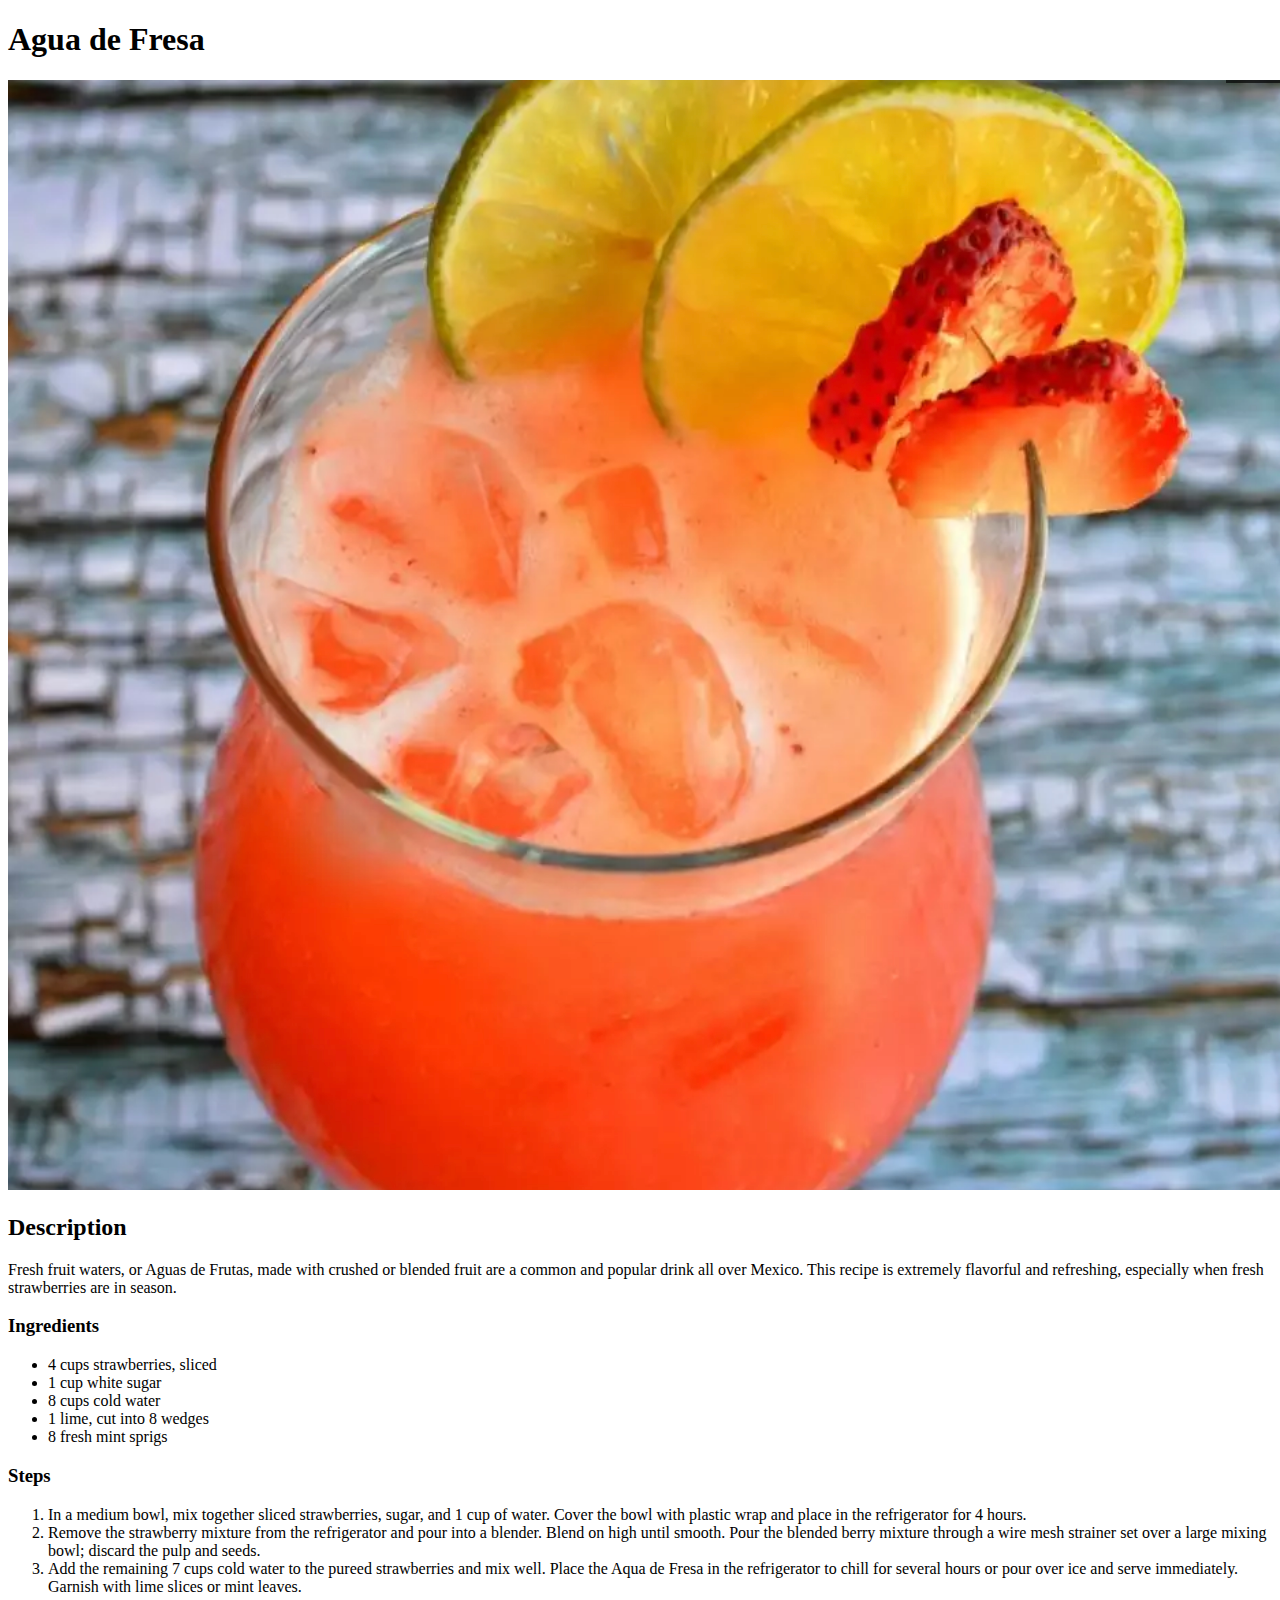
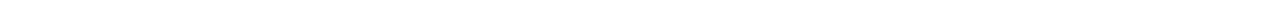
==== recipes/aqua.html @ 69887406 "Add Agua de Fresca recipe to site" ====
<!DOCTYPE html>
<html lang="en">
<head>
    <meta charset="UTF-8">
    <meta http-equiv="X-UA-Compatible" content="IE=edge">
    <meta name="viewport" content="width=device-width, initial-scale=1.0">
    <title>Document</title>
</head>
<body>
    <h1>Agua de Fresa</h1>
    <p> <img src="../img/agua.png" alt=""></p>
    <h2>Description</h2>
    <p> Fresh fruit waters, or Aguas de Frutas, made with crushed or blended fruit are a common and popular drink all over Mexico. This recipe is extremely flavorful and refreshing, especially when fresh strawberries are in season.
    </p>
    <h3>Ingredients</h3>
     <ul>
         <li>4 cups strawberries, sliced</li>
         <li>1 cup white sugar</li>
         <li>8 cups cold water</li>
         <li>1 lime, cut into 8 wedges</li>
         <li>8 fresh mint sprigs</li>
        
     </ul>
     <h3>Steps</h3>
     <ol>
         <li>In a medium bowl, mix together sliced strawberries, sugar, and 1 cup of water. Cover the bowl with plastic wrap and place in the refrigerator for 4 hours.</li>
         <li>Remove the strawberry mixture from the refrigerator and pour into a blender. Blend on high until smooth. Pour the blended berry mixture through a wire mesh strainer set over a large mixing bowl; discard the pulp and seeds.</li>
         <li>Add the remaining 7 cups cold water to the pureed strawberries and mix well. Place the Aqua de Fresa in the refrigerator to chill for several hours or pour over ice and serve immediately. Garnish with lime slices or mint leaves.</li>

     </ol>
</body>
</html>
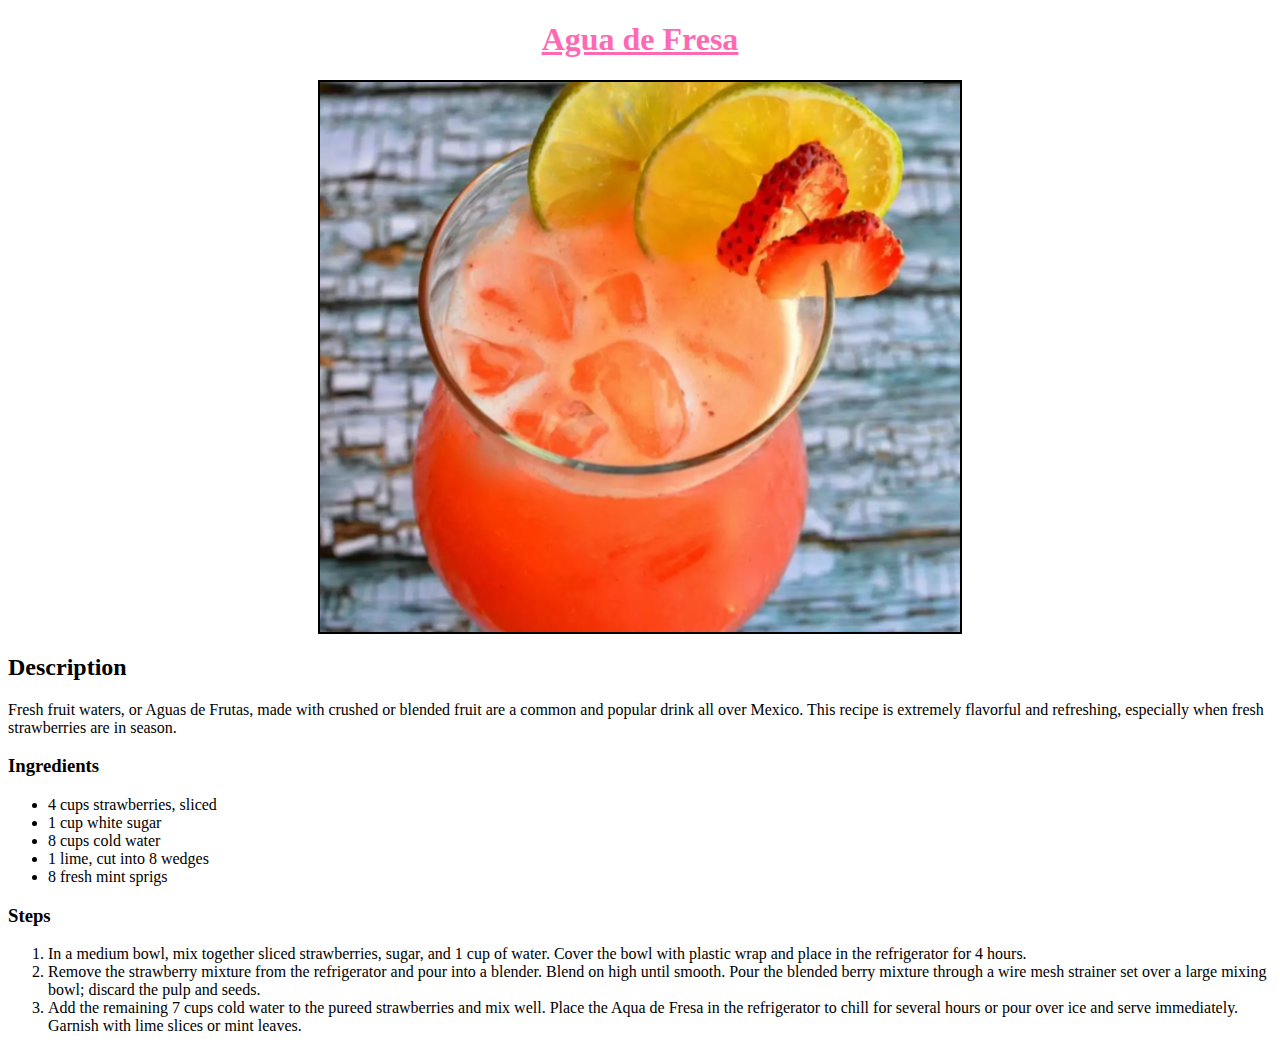
==== commit 2e429864: "Fix error in css file destination" ====
--- a/recipes/aqua.html
+++ b/recipes/aqua.html
@@ -5,6 +5,7 @@
     <meta http-equiv="X-UA-Compatible" content="IE=edge">
     <meta name="viewport" content="width=device-width, initial-scale=1.0">
     <title>Document</title>
+    <link rel="stylesheet" href="../style.css">
 </head>
 <body>
     <h1>Agua de Fresa</h1>
--- a/style.css
+++ b/style.css
@@ -0,0 +1,21 @@
+h1 {
+    text-align: center;
+    color:hotpink;
+    text-decoration: underline;
+}
+
+img {
+    width:50vw;
+    height:auto;
+    display:block;
+    margin: auto;
+    border: solid black 2px;
+}
+
+.home-list * {
+  text-align:center;
+  list-style:inside;
+  font-size: 24px;
+
+}
+
